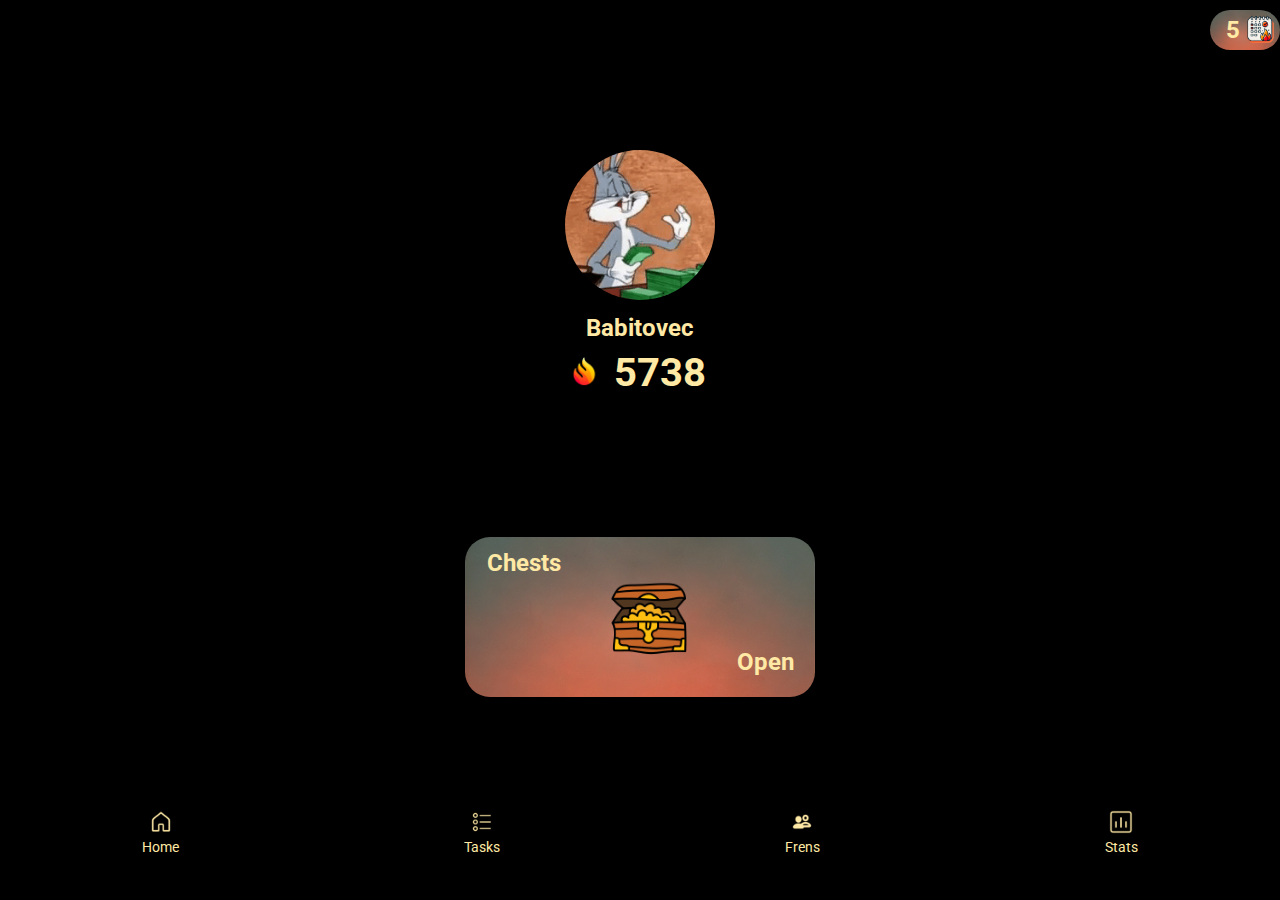
==== index.html @ 3bf86c16 "index.html" ====
<!DOCTYPE html>
<html lang="en">
<head>
    <meta charset="UTF-8">
    <meta name="viewport" content="width=device-width, initial-scale=1, maximum-scale=1, shrink-to-fit=no, user-scalable=no">
    <title>Burn</title>
    <link rel="stylesheet" href="/css/main.css">
    <link href="https://fonts.googleapis.com/css2?family=Roboto&display=swap" rel="stylesheet">
    <link rel="icon" href="/images/favicon-burn.png" type="image/x-icon">
</head>
<body>
    <div class="container">
        <div class="streak">
            <img src="/images/background-filled-colour.png" alt="background-streak" class="background-streak">
            <span class="day-streak">5</span>
            <img src="/images/calendar.png" alt="calendar" class="calendar">
        </div>
        <div class="profile">
            <img src="/images/PFP.gif" alt="Profile Picture" class="profile-pic">
            <div class="username">Babitovec</div>
            <div class="score">
                <img src="/images/Burn-logo.png" alt="burn" class="burn-logo-score">
                <span class="score-count">5738</span>
            </div>
        </div>
        <div class="chests">
            <img src="/images/background-filled-colour.png" alt="chests" class="chests-background">
            <div class="in-chests">
                <span class="chests-header">Chests</span>
                <img src="/images/chest.png" alt="chest" class="chest">
                <span class="open-chest">Open</span>
            </div>
        </div>
        <nav class="navigation">
            <a href="#" class="nav-item">
                <img src="/images/home-icon.png" alt="Home Icon">
                Home
            </a>
            <a href="/tasks.html" class="nav-item">
                <img src="/images/tasks-icon.png" alt="Tasks Icon">
                Tasks
            </a>
            <a href="#" class="nav-item">
                <img src="/images/frens-icon.png" alt="Frens Icon">
                Frens
            </a>
            <a href="#" class="nav-item">
                <img src="/images/stats-icon.png" alt="Stats Icon">
                Stats
            </a>
        </nav>
    </div>
    <script src="https://telegram.org/js/telegram-web-app.js"></script>
    <script src="/index.js"></script>
</body>
</html>
---- css/main.css ----
body {
    margin: 0;
    padding: 0;
    background-color: #000;
    color: #000000;
    font-family: "Roboto", sans-serif;
}

.streak {
    width: 100%;
    display: flex;
    justify-content: flex-end;
    align-items: center;
    float: right;
    margin: 10px;
}

.container {
    display: flex;
    flex-direction: column;
    align-items: center;
    height: 100vh;
}

.background-streak {
    position: absolute;
    z-index: 0;
    height: 40px;
    width: 70px;
    border-radius: 20px;
}

.day-streak {
    z-index: 1;
    color: #FFE9A5;
    font-size: 24px;
    font-weight: bold; 
}

.calendar {
    z-index: 1;
    height: 40px;
    width: 40px;
}

.profile {
    text-align: center;
    margin-top: 10vh;
    margin-bottom: 10vh;
}

.profile-pic {
    width: 150px;
    height: 150px;
    border-radius: 50%;
    margin-bottom: 10px;
}

.username {
    color: #FFE9A5;
    font-size: 24px;
    font-weight: bold;
}

.score {
    display: flex;
    justify-content: center;
    align-items: center;
    margin-right: 20px;
}

.burn-logo-score {
    width: 60px;
    height: 60px;
}

.score-count {
    color: #FFE9A5;
    font-size: 40px;
    font-weight: bold;
}

.chests {
    display: flex;
    justify-content: center;
    align-items: center;
    margin-top: 5vh;
    margin-bottom: 10vh;
}

.chests-background {
    width: 350px;
    height: 160px;
    border-radius: 25px;
    position: absolute;
}

.in-chests{
    height: 160px;
    width: 350px;
    z-index: 1;
    display: flex;
    justify-content: space-around;
    align-items: center;
}

.chests-header {
    display: flex;
    justify-content: start;
    color: #FFE9A5;
    font-size: 24px;
    font-weight: bold;
    padding-bottom: 12vh;
}

.chest {
    width: 10vh;
    height: 10vh;
}

.open-chest {
    color: #FFE9A5;
    font-size: 24px;
    font-weight: bold;
    padding-top: 10vh;
}

.navigation {
    display: flex;
    justify-content: space-around;
    position: fixed;
    bottom: 0;
    width: 100%; /* Обеспечивает, что элементы будут распределены по всей ширине */
    background-color: #000000; /* Фон для навигации */
    padding-bottom: 5vh;
}

.nav-item {
    color: #FFE9A5; /* Цвет текста */
    text-align: center; /* Центрирование текста */
    text-decoration: none; /* Убирает подчеркивание */
    font-size: 14px; /* Размер шрифта */
    display: flex;
    flex-direction: column; /* Вертикальное расположение иконки и текста */
    align-items: center; /* Центрирование элементов */
}

.nav-item img {
    width: 24px; /* Ширина иконки */
    height: 24px; /* Высота иконки */
    margin-bottom: 5px; /* Отступ между иконкой и текстом */
}
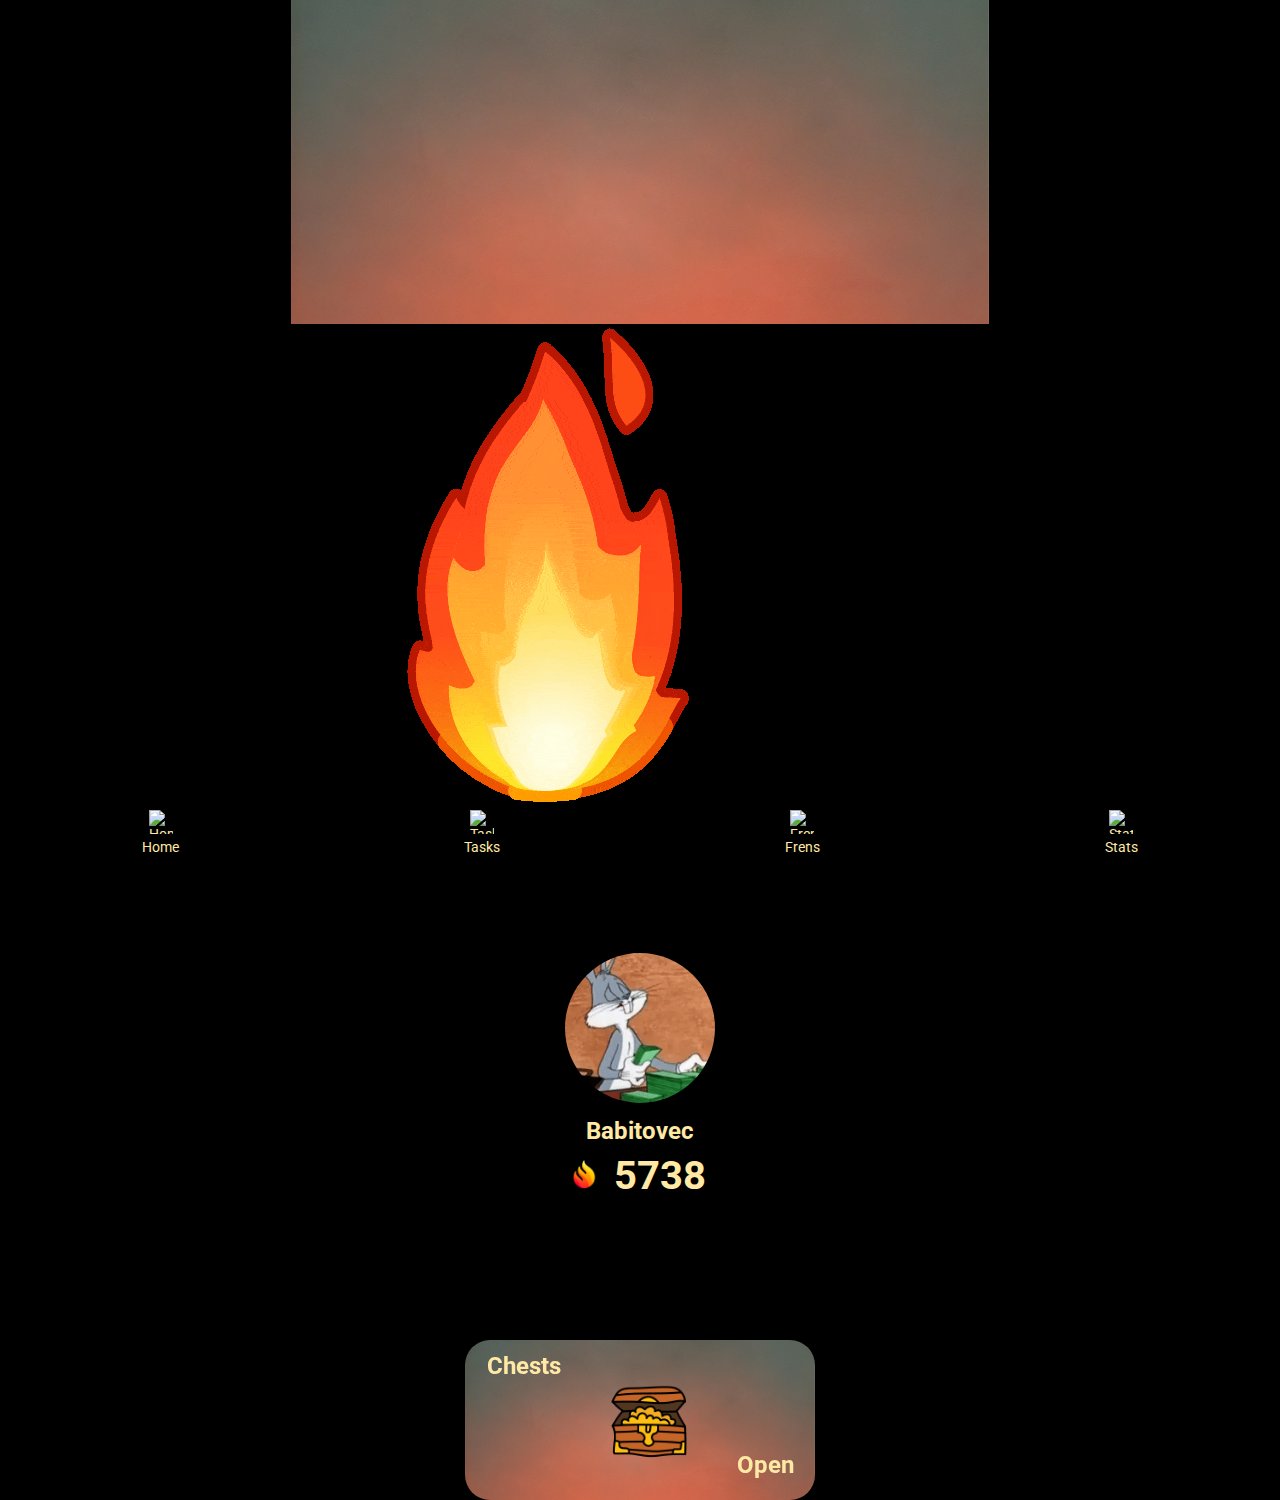
==== commit 542d3b92: "index.html" ====
--- a/index.html
+++ b/index.html
@@ -10,11 +10,15 @@
 </head>
 <body>
     <div class="container">
-        <div class="streak">
-            <img src="/images/background-filled-colour.png" alt="background-streak" class="background-streak">
-            <span class="day-streak">5</span>
-            <img src="/images/calendar.png" alt="calendar" class="calendar">
+
+        <div class="score-stats">
+            <img src="/images/background-filled-colour.png" alt="score" class="score-background">
+            <div class="score-stats-box">
+                <img src="/images/burn-emoji-animated.gif" alt="burn" class="burn-emoji-score">
+                <div class="score-stats-text">Your Score</div>
+            </div>
         </div>
+
         <div class="profile">
             <img src="/images/PFP.gif" alt="Profile Picture" class="profile-pic">
             <div class="username">Babitovec</div>
@@ -32,20 +36,20 @@
             </div>
         </div>
         <nav class="navigation">
-            <a href="#" class="nav-item">
-                <img src="/images/home-icon.png" alt="Home Icon">
+            <a href="/index.html" class="nav-item">
+                <img src="/images/home_icon.png" alt="Home Icon">
                 Home
             </a>
             <a href="/tasks.html" class="nav-item">
-                <img src="/images/tasks-icon.png" alt="Tasks Icon">
+                <img src="/images/tasks_icon.png" alt="Tasks Icon">
                 Tasks
             </a>
-            <a href="#" class="nav-item">
-                <img src="/images/frens-icon.png" alt="Frens Icon">
+            <a href="/frens.html" class="nav-item">
+                <img src="/images/friends_icon.png" alt="Frens Icon">
                 Frens
             </a>
-            <a href="#" class="nav-item">
-                <img src="/images/stats-icon.png" alt="Stats Icon">
+            <a href="/stats.html" class="nav-item">
+                <img src="/images/leaderboard_icon.png" alt="Stats Icon">
                 Stats
             </a>
         </nav>
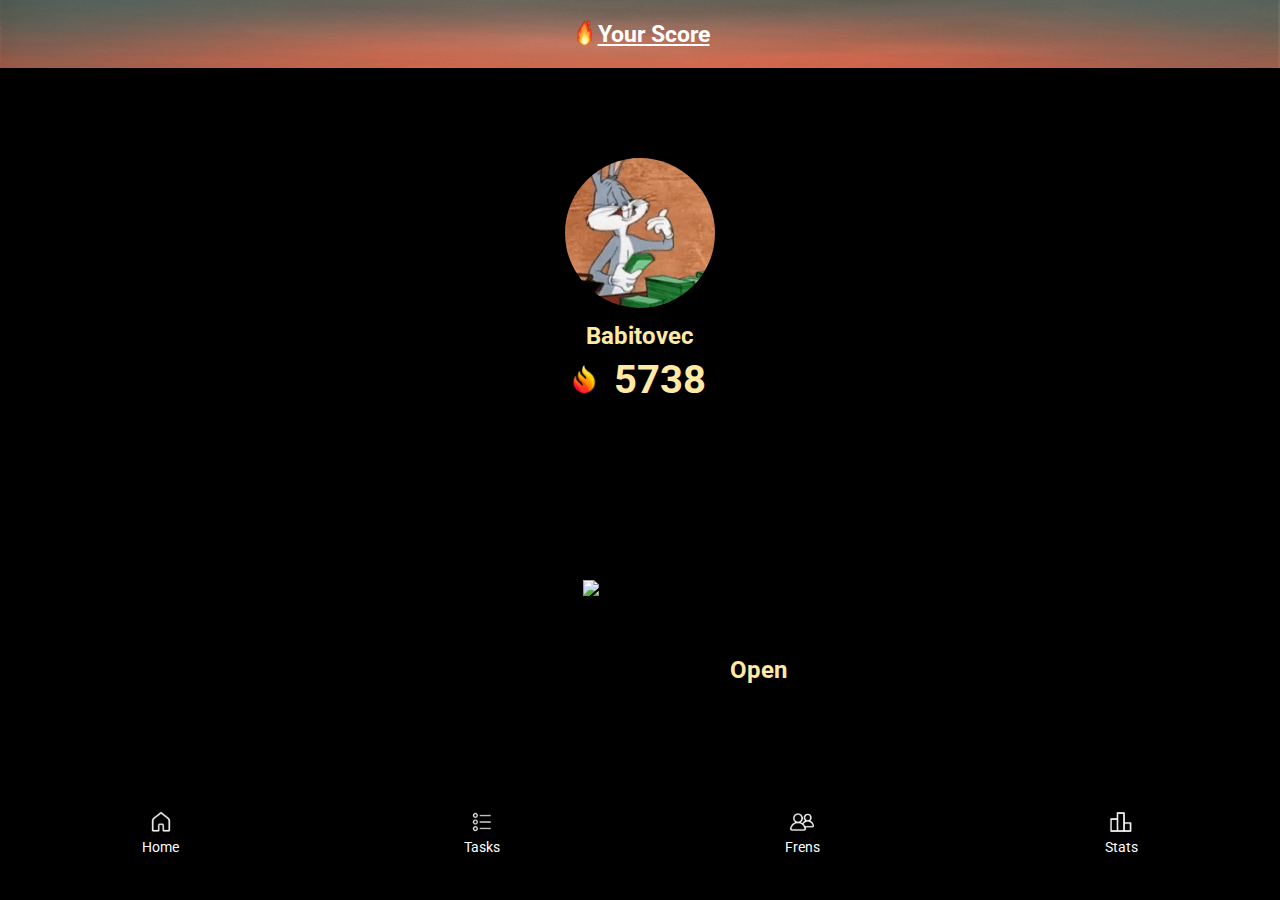
==== commit 27a88bf7: "index.html" ====
--- a/index.html
+++ b/index.html
@@ -15,7 +15,7 @@
             <img src="/images/background-filled-colour.png" alt="score" class="score-background">
             <div class="score-stats-box">
                 <img src="/images/burn-emoji-animated.gif" alt="burn" class="burn-emoji-score">
-                <div class="score-stats-text">Your Score</div>
+                <a href="/score_story.html" class="score-stats-text">Your Score</a>
             </div>
         </div>
 
@@ -28,10 +28,9 @@
             </div>
         </div>
         <div class="chests">
-            <img src="/images/background-filled-colour.png" alt="chests" class="chests-background">
             <div class="in-chests">
-                <span class="chests-header">Chests</span>
-                <img src="/images/chest.png" alt="chest" class="chest">
+                <span class="gifts-header">Gifts</span>
+                <img src="/images/gift_emoji_animated.gif" alt="chest" class="chest">
                 <span class="open-chest">Open</span>
             </div>
         </div>
--- a/css/main.css
+++ b/css/main.css
@@ -6,41 +6,42 @@
     font-family: "Roboto", sans-serif;
 }
 
-.streak {
+.score-stats {
     width: 100%;
     display: flex;
-    justify-content: flex-end;
+}
+
+.score-background {
+    height: 7.5vh;
+    width: 100%;
+    position: absolute;
+}
+
+.score-stats-box {
+    width: 100%;
+    height: 7.5vh;
+    z-index: 2;
+    display: flex;
+    flex-direction: row;
     align-items: center;
-    float: right;
-    margin: 10px;
+    justify-content: center;
+}
+
+.score-stats-text {
+    color: white;
+    font-size: 2.5vh;
+    font-weight: bold;
+}
+
+.burn-emoji-score {
+    width: 3vh;
+    height: 3vh;
 }
 
 .container {
     display: flex;
     flex-direction: column;
     align-items: center;
-    height: 100vh;
-}
-
-.background-streak {
-    position: absolute;
-    z-index: 0;
-    height: 40px;
-    width: 70px;
-    border-radius: 20px;
-}
-
-.day-streak {
-    z-index: 1;
-    color: #FFE9A5;
-    font-size: 24px;
-    font-weight: bold; 
-}
-
-.calendar {
-    z-index: 1;
-    height: 40px;
-    width: 40px;
 }
 
 .profile {
@@ -136,7 +137,7 @@
 }
 
 .nav-item {
-    color: #FFE9A5; /* Цвет текста */
+    color: #ffffff; /* Цвет текста */
     text-align: center; /* Центрирование текста */
     text-decoration: none; /* Убирает подчеркивание */
     font-size: 14px; /* Размер шрифта */
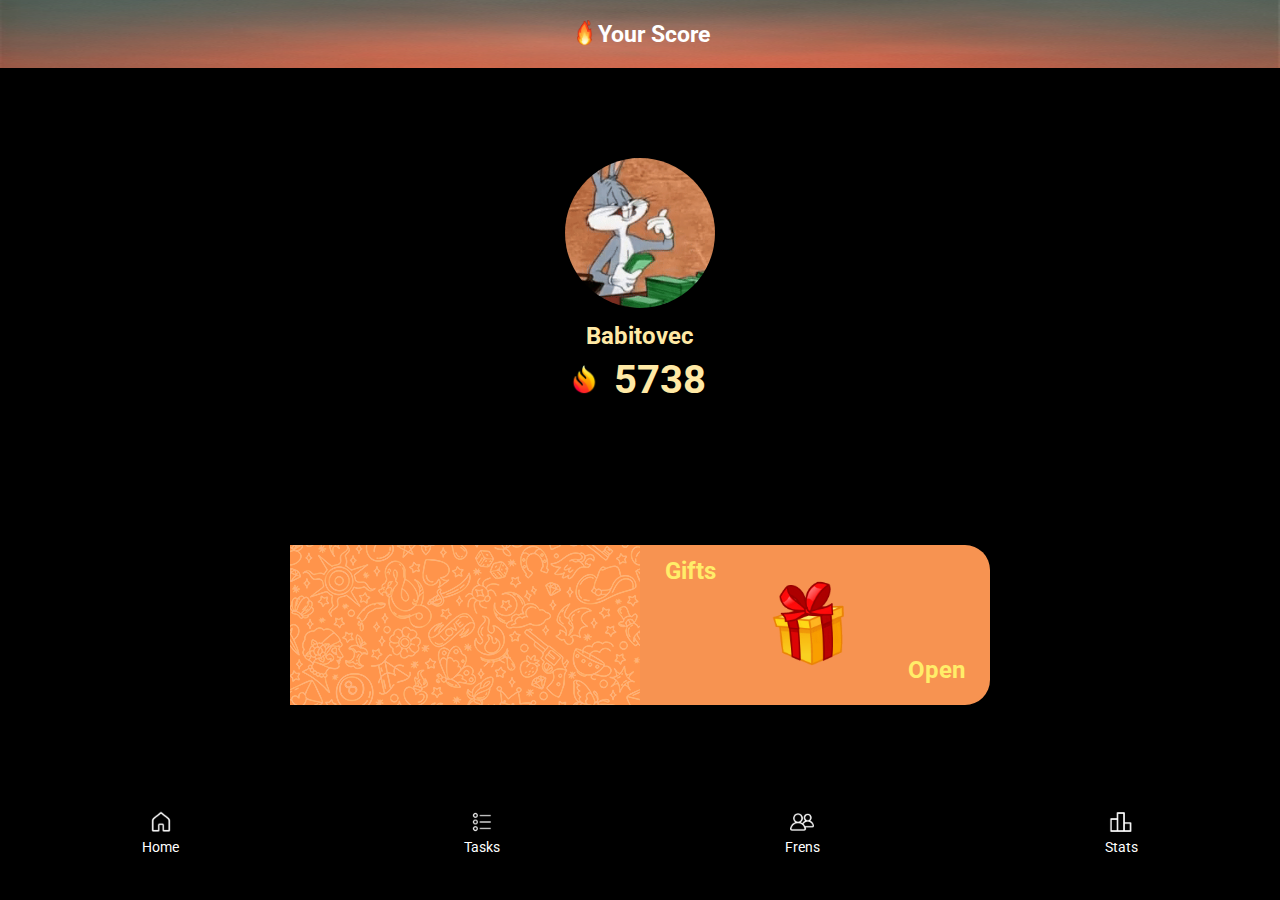
==== commit dec77840: "Update index.html" ====
--- a/index.html
+++ b/index.html
@@ -28,6 +28,7 @@
             </div>
         </div>
         <div class="chests">
+            <img src="/images/tg_background.png" alt="chests" class="chests-background">
             <div class="in-chests">
                 <span class="gifts-header">Gifts</span>
                 <img src="/images/gift_emoji_animated.gif" alt="chest" class="chest">
--- a/css/main.css
+++ b/css/main.css
@@ -31,6 +31,7 @@
     color: white;
     font-size: 2.5vh;
     font-weight: bold;
+    text-decoration: none;
 }
 
 .burn-emoji-score {
@@ -87,13 +88,8 @@
     align-items: center;
     margin-top: 5vh;
     margin-bottom: 10vh;
-}
-
-.chests-background {
-    width: 350px;
-    height: 160px;
+    background-color: #f79351;
     border-radius: 25px;
-    position: absolute;
 }
 
 .in-chests{
@@ -105,10 +101,10 @@
     align-items: center;
 }
 
-.chests-header {
+.gifts-header {
     display: flex;
     justify-content: start;
-    color: #FFE9A5;
+    color: #FFED69;
     font-size: 24px;
     font-weight: bold;
     padding-bottom: 12vh;
@@ -120,7 +116,7 @@
 }
 
 .open-chest {
-    color: #FFE9A5;
+    color: #FFED69;
     font-size: 24px;
     font-weight: bold;
     padding-top: 10vh;
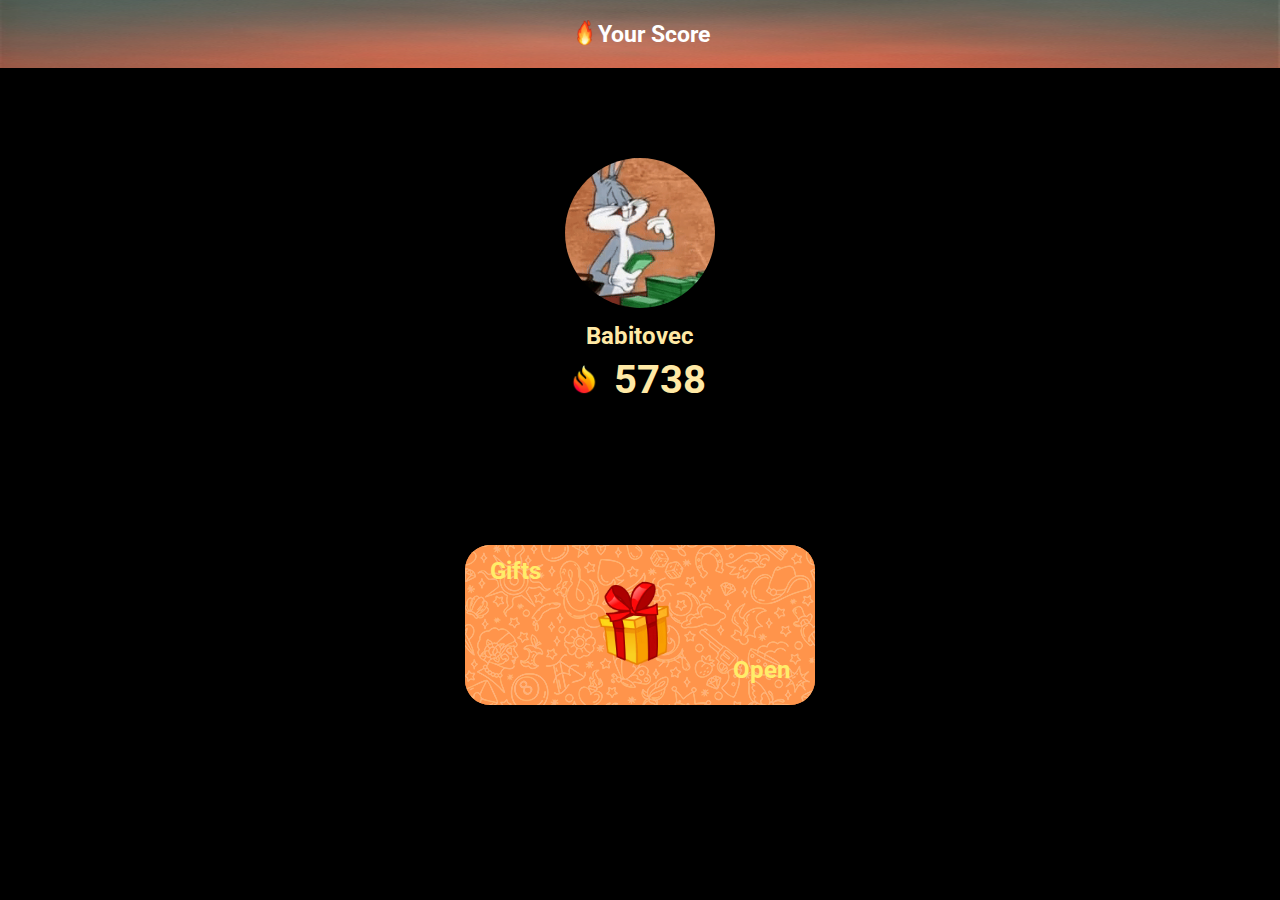
==== commit 81c3ff6a: "Update index.html" ====
--- a/index.html
+++ b/index.html
@@ -35,7 +35,7 @@
                 <span class="open-chest">Open</span>
             </div>
         </div>
-        <nav class="navigation">
+<!--         <nav class="navigation">
             <a href="/index.html" class="nav-item">
                 <img src="/images/home_icon.png" alt="Home Icon">
                 Home
@@ -52,7 +52,7 @@
                 <img src="/images/leaderboard_icon.png" alt="Stats Icon">
                 Stats
             </a>
-        </nav>
+        </nav> -->
     </div>
     <script src="https://telegram.org/js/telegram-web-app.js"></script>
     <script src="/index.js"></script>
--- a/css/main.css
+++ b/css/main.css
@@ -92,6 +92,14 @@
     border-radius: 25px;
 }
 
+.chests-background {
+    width: 350px;
+    height: 160px;
+    background-color: #f79351;
+    border-radius: 25px;
+    position: absolute;
+}
+
 .in-chests{
     height: 160px;
     width: 350px;
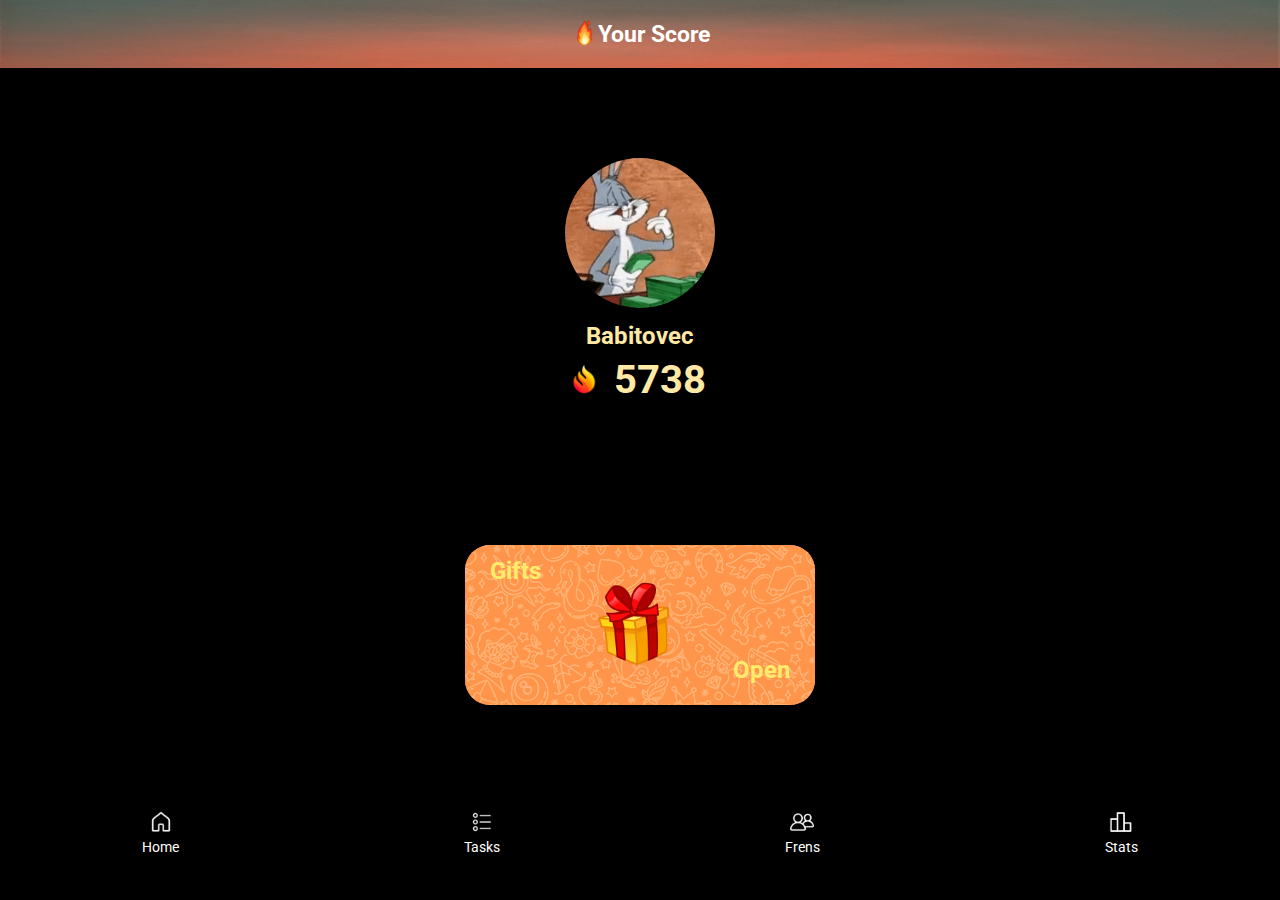
==== commit 30258309: "Update index.html" ====
--- a/index.html
+++ b/index.html
@@ -35,7 +35,7 @@
                 <span class="open-chest">Open</span>
             </div>
         </div>
-<!--         <nav class="navigation">
+        <nav class="navigation">
             <a href="/index.html" class="nav-item">
                 <img src="/images/home_icon.png" alt="Home Icon">
                 Home
@@ -52,7 +52,7 @@
                 <img src="/images/leaderboard_icon.png" alt="Stats Icon">
                 Stats
             </a>
-        </nav> -->
+        </nav>
     </div>
     <script src="https://telegram.org/js/telegram-web-app.js"></script>
     <script src="/index.js"></script>
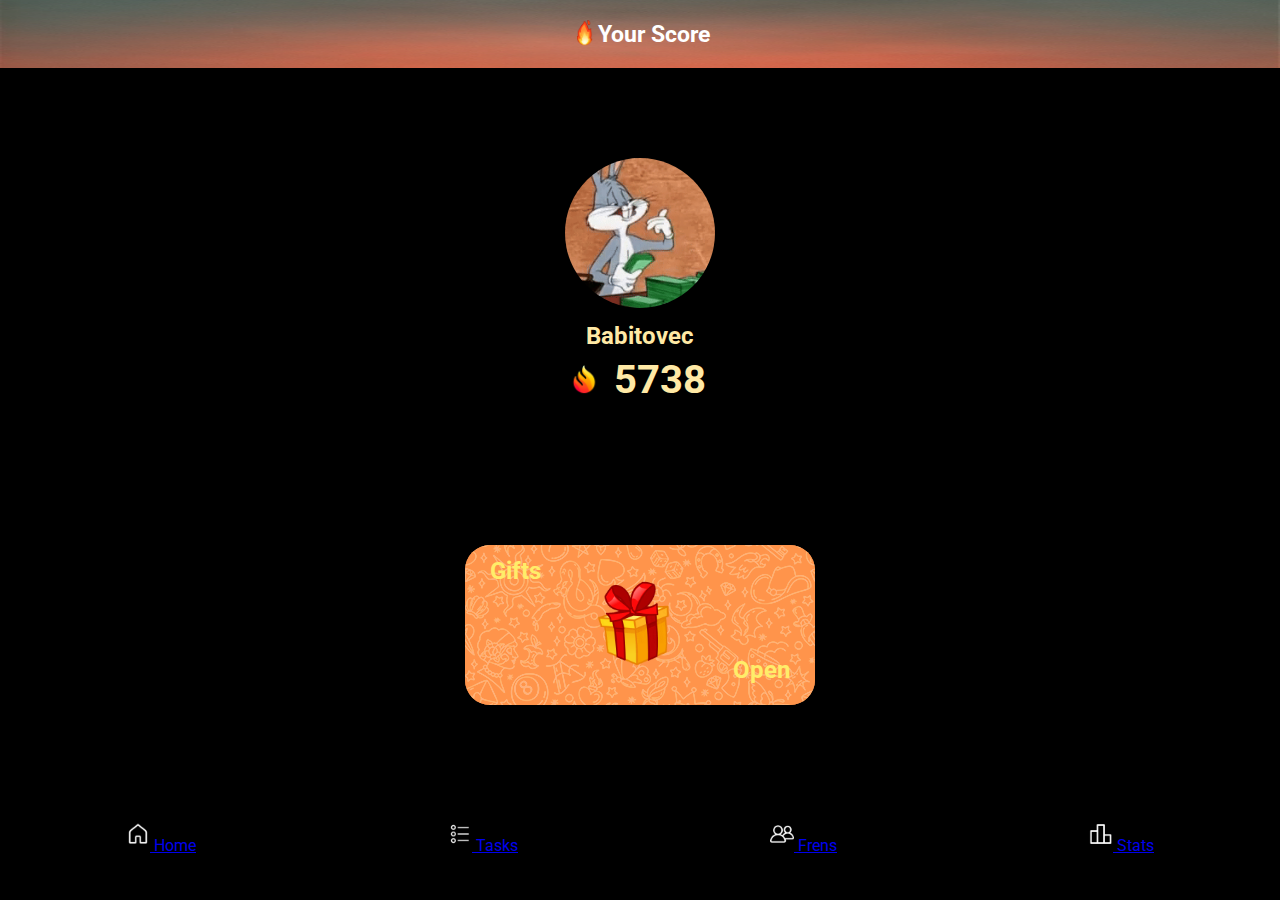
==== commit ba010e55: "Update index.html" ====
--- a/index.html
+++ b/index.html
@@ -35,7 +35,7 @@
                 <span class="open-chest">Open</span>
             </div>
         </div>
-        <nav class="navigation">
+        <nav class="navigation" id="navigation">
             <a href="/index.html" class="nav-item">
                 <img src="/images/home_icon.png" alt="Home Icon">
                 Home
--- a/css/main.css
+++ b/css/main.css
@@ -87,7 +87,6 @@
     justify-content: center;
     align-items: center;
     margin-top: 5vh;
-    margin-bottom: 10vh;
     background-color: #f79351;
     border-radius: 25px;
 }
@@ -137,7 +136,9 @@
     bottom: 0;
     width: 100%; /* Обеспечивает, что элементы будут распределены по всей ширине */
     background-color: #000000; /* Фон для навигации */
-    padding-bottom: 5vh;
+    margin-bottom: 5vh;
+}
+
 }
 
 .nav-item {
